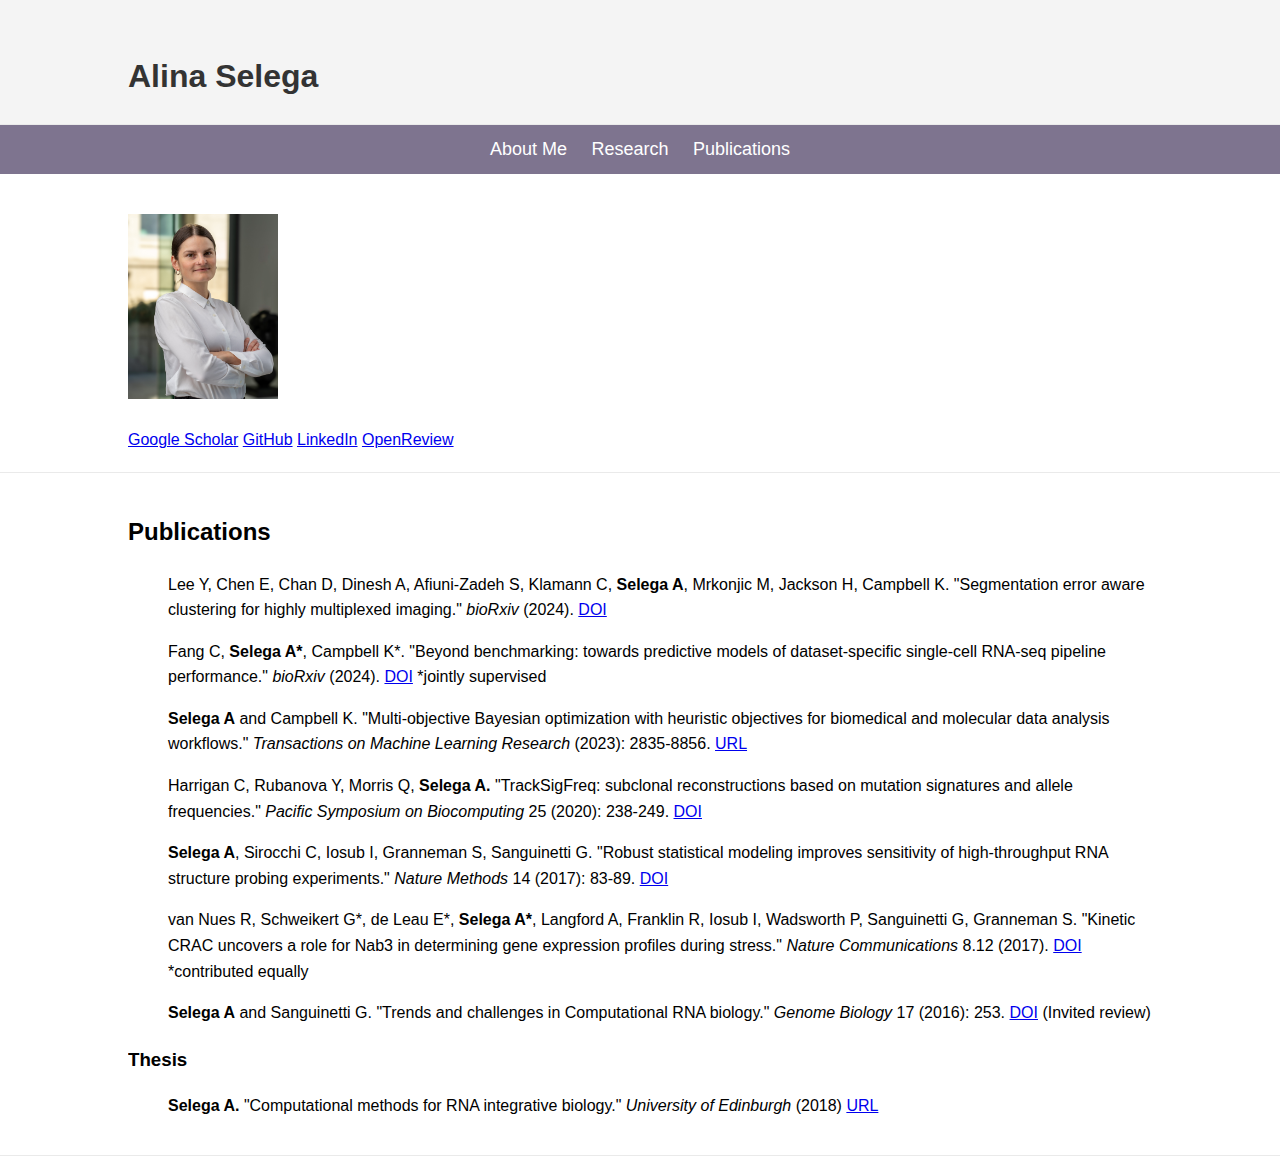
==== publications.html @ 34d8d41f "Updates to website" ====
<!DOCTYPE html>
<html lang="en">
<head>
    <meta charset="UTF-8">
    <meta name="viewport" content="width=device-width, initial-scale=1.0">
    <title>Alina Selega</title>
    <link rel="stylesheet" href="styles.css"> 
</head>
<body>
    <header>
        <div class="container">
            <h1>Alina Selega</h1>
        </div>
    </header>

    <div class="banner">
    <div class="container">
            <a href="index.html">About Me</a>
            <a href="research.html">Research</a>
            <a href="publications.html">Publications</a>
    </div>
    </div>

    <section id="profile">
        <div class="container">
            <img src="picture.jpg" alt="Alina Selega" class="profile-pic">
        </div>
        <div class="container">
            <a href="https://scholar.google.ca/citations?user=tpG4CaIAAAAJ&hl=en&oi=ao">Google Scholar</a>
            <a href="https://github.com/alinaselega">GitHub</a>
            <a href="https://www.linkedin.com/in/alina-selega-753860235/">LinkedIn</a>
            <a href="https://openreview.net/profile?id=~Alina_Selega1">OpenReview</a>
        </div>

    </section>

    <section id="publications">
        <div class="container">
            <h2>Publications</h2>

            <ul>
                Lee Y, Chen E, Chan D, Dinesh A, Afiuni-Zadeh S, Klamann C, <b>Selega A</b>, Mrkonjic M, Jackson H, Campbell K. "Segmentation error aware clustering for highly multiplexed imaging."
                <i>bioRxiv</i> (2024). <a href="https://www.biorxiv.org/content/10.1101/2024.02.29.582827v1">DOI</a>
            </ul>

            <ul>
                Fang C, <b>Selega A*</b>, Campbell K*. "Beyond benchmarking: towards predictive models of dataset-specific single-cell RNA-seq pipeline performance."
                <i>bioRxiv</i> (2024). <a href="https://doi.org/10.1101/2024.01.02.572650">DOI</a> *jointly supervised
            </ul>

            <ul>
                <b>Selega A</b> and Campbell K. "Multi-objective Bayesian optimization with heuristic objectives for biomedical and molecular data analysis workflows."
                <i>Transactions on Machine Learning Research</i> (2023): 2835-8856. <a href="https://openreview.net/forum?id=QspAcsAyis">URL</a>
            </ul>

            <ul>
                Harrigan C, Rubanova Y, Morris Q, <b>Selega A.</b> "TrackSigFreq: subclonal reconstructions based on mutation signatures and allele frequencies."
                <i>Pacific Symposium on Biocomputing</i> 25 (2020): 238-249. <a href="https://doi.org/10.1142/9789811215636_0022">DOI</a>
            </ul>

            <ul>
                <b>Selega A</b>, Sirocchi C, Iosub I, Granneman S, Sanguinetti G. "Robust statistical modeling improves sensitivity of high-throughput RNA structure probing experiments."
                <i>Nature Methods</i> 14 (2017): 83-89. <a href="https://doi.org/10.1038/nmeth.4068">DOI</a>
            </ul>

            <ul>
                van Nues R, Schweikert G*, de Leau E*, <b>Selega A*</b>, Langford A, Franklin R, Iosub I, Wadsworth P, Sanguinetti G, Granneman S. 
                "Kinetic CRAC uncovers a role for Nab3 in determining gene expression profiles during stress." <i>Nature Communications</i> 8.12 (2017). 
                <a href="https://doi.org/10.1038/s41467-017-00025-5">DOI</a> *contributed equally
            </ul>

            <ul>
                <b>Selega A</b> and Sanguinetti G. "Trends and challenges in Computational RNA biology." 
                <i>Genome Biology</i> 17 (2016): 253. <a href="https://doi.org/10.1186/s13059-016-1117-7">DOI</a> (Invited review)
            </ul>

            <h3>Thesis</h3>
            <ul>
            <b>Selega A.</b> "Computational methods for RNA integrative biology." <i>University of Edinburgh</i> (2018) <a href="https://era.ed.ac.uk/handle/1842/29630">URL</a>
            </ul>
        </div>
    </section>

</body>
</html>
---- styles.css ----
body {
    font-family: Arial, sans-serif;
    margin: 0;
    padding: 0;
    line-height: 1.6;
}
.container {
    width: 80%;
    margin: auto;
    overflow: hidden;
}
header {
    background: #f4f4f4;
    color: #333;
    padding-top: 30px;
    min-height: 70px;
    border-bottom: #eaeaea 1px solid;
}
header a {
    color: #333;
    text-decoration: none;
    text-transform: uppercase;
    font-size: 16px;
}
.profile-pic {
    max-width: 150px;
    margin: 20px 0;
}
section {
    padding: 20px 0;
    border-bottom: 1px solid #eaeaea;
}
.banner {
    background-color: #7e748f;
    padding: 10px 0;
    text-align: center;
}
.banner a {
    color: #fff;
    text-decoration: none;
    margin: 0 10px;
    font-size: 18px;
}
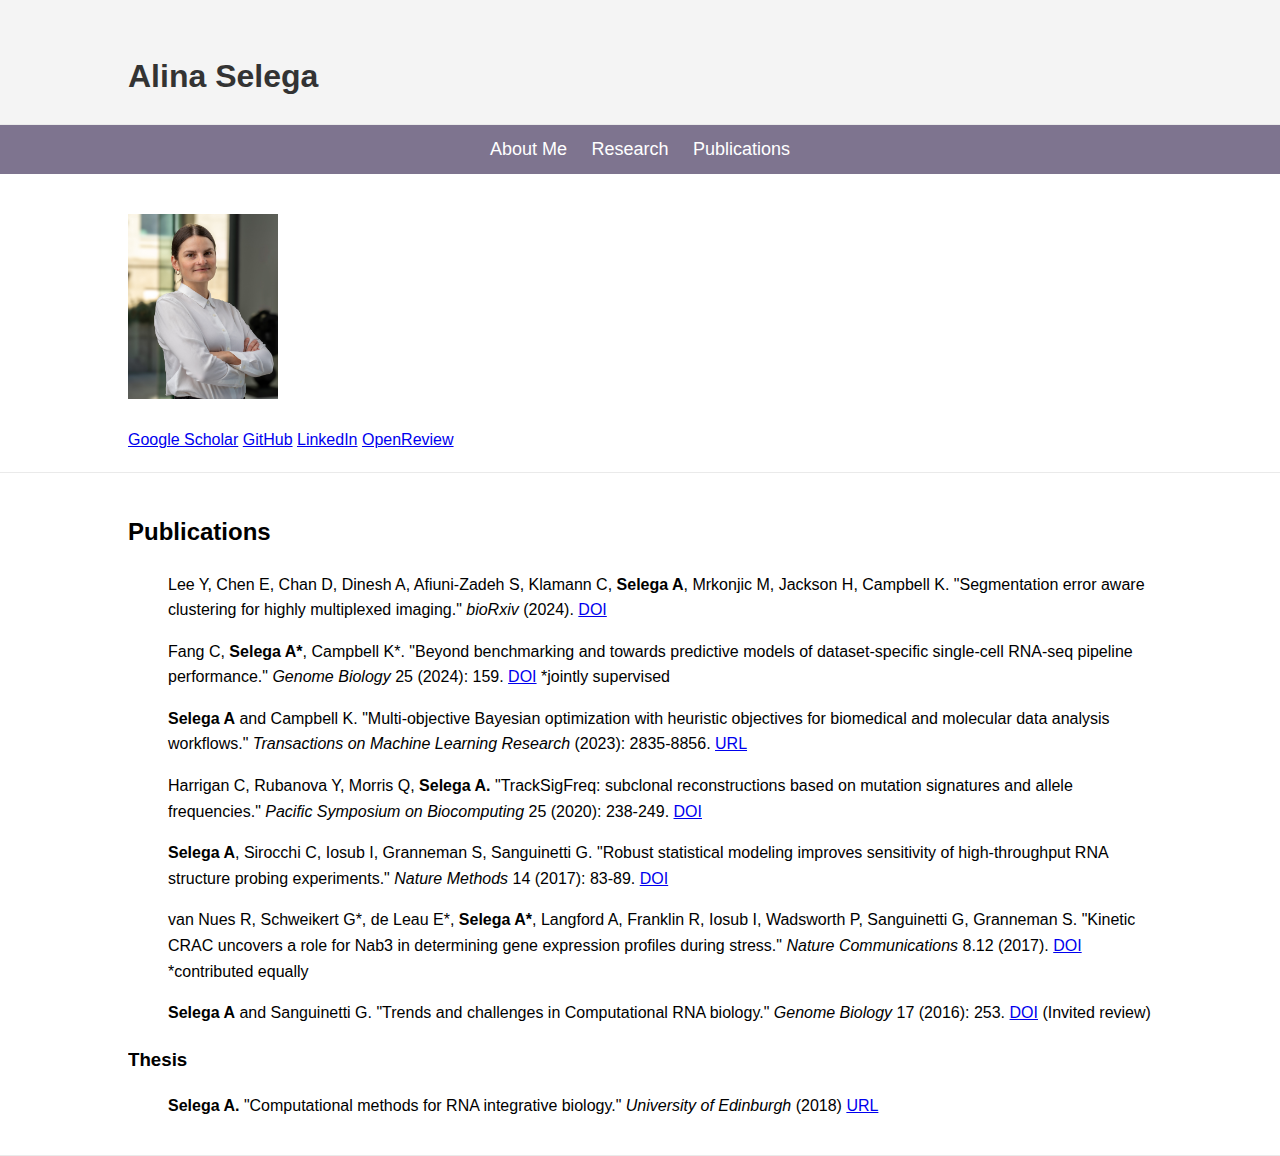
==== commit ab8ab083: "Updated publication" ====
--- a/publications.html
+++ b/publications.html
@@ -44,8 +44,8 @@
             </ul>
 
             <ul>
-                Fang C, <b>Selega A*</b>, Campbell K*. "Beyond benchmarking: towards predictive models of dataset-specific single-cell RNA-seq pipeline performance."
-                <i>bioRxiv</i> (2024). <a href="https://doi.org/10.1101/2024.01.02.572650">DOI</a> *jointly supervised
+                Fang C, <b>Selega A*</b>, Campbell K*. "Beyond benchmarking and towards predictive models of dataset-specific single-cell RNA-seq pipeline performance."
+                <i>Genome Biology</i> 25 (2024): 159. <a href="https://doi.org/10.1186/s13059-024-03304-9">DOI</a> *jointly supervised
             </ul>
 
             <ul>
